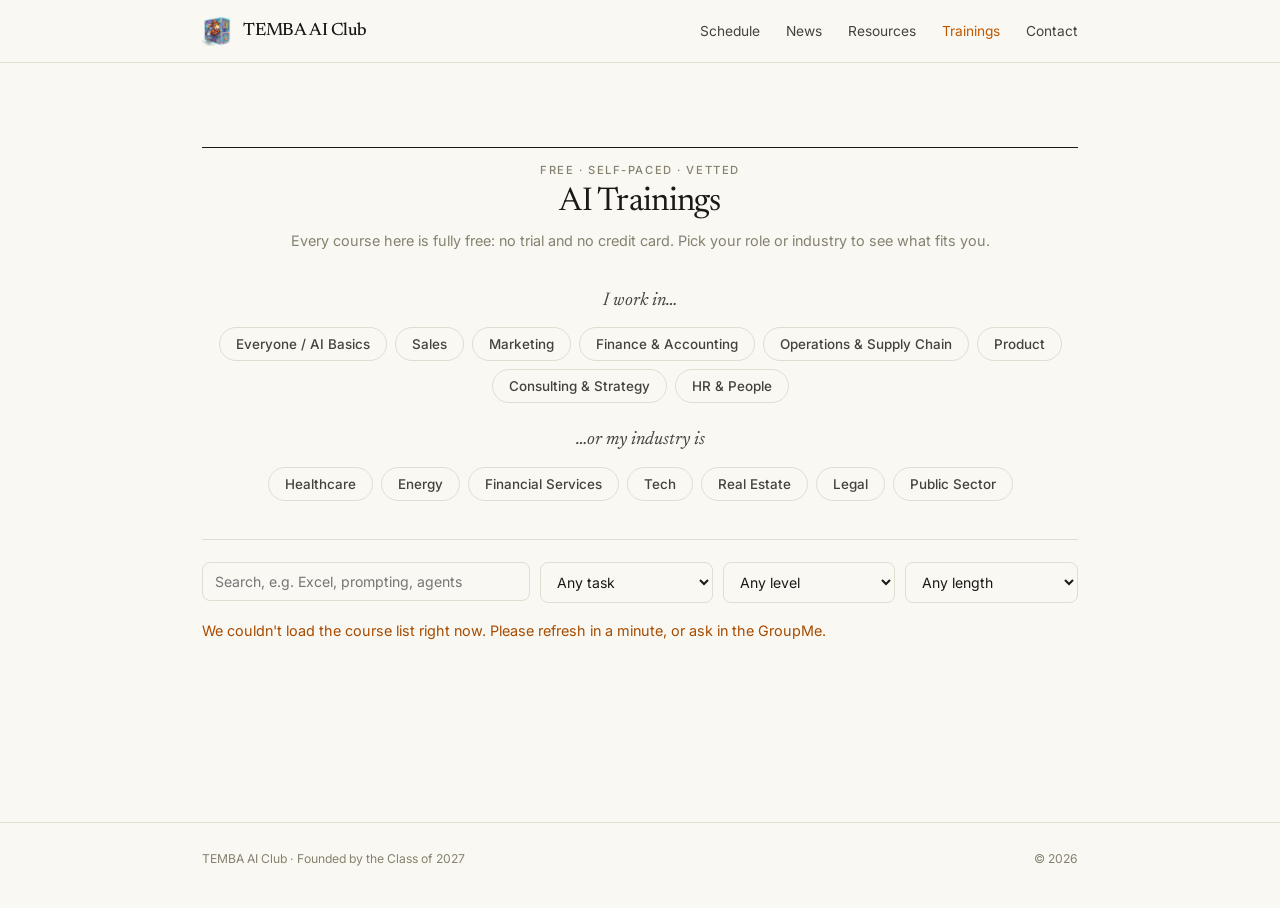
==== trainings.html @ 74b81c7b "Add Trainings page: free AI courses by role and industry New standalone trainings.html (+ trainings." ====
<!DOCTYPE html>
<html lang="en">
<head>
  <meta charset="UTF-8" />
  <meta name="viewport" content="width=device-width, initial-scale=1.0" />
  <title>Free AI Trainings · TEMBA AI Club</title>
  <meta name="description" content="Free, self-paced AI courses for business students, sorted by role and industry. Curated by the Texas McCombs Evening MBA AI Club." />
  <meta property="og:title" content="Free AI Trainings · TEMBA AI Club" />
  <meta property="og:description" content="Free, self-paced AI courses for business students, sorted by role and industry." />
  <meta property="og:image" content="https://temba-ai.vercel.app/logo.png" />
  <meta property="og:type" content="website" />
  <link rel="preconnect" href="https://fonts.googleapis.com" />
  <link rel="preconnect" href="https://fonts.gstatic.com" crossorigin />
  <link href="https://fonts.googleapis.com/css2?family=Newsreader:ital,opsz,wght@0,6..72,300..600;1,6..72,300..500&family=Inter:wght@400;500;600&display=swap" rel="stylesheet" />
  <link rel="icon" type="image/png" href="logo.png" />
  <link rel="stylesheet" href="styles.css" />
  <link rel="stylesheet" href="trainings.css" />
</head>
<body>
  <header class="masthead">
    <div class="wrap masthead-inner">
      <a class="wordmark" href="index.html#top">
        <img src="logo_transparent_v3.png" alt="" onerror="this.style.display='none'" />
        <span>TEMBA AI Club</span>
      </a>
      <nav class="nav">
        <a href="index.html#schedule">Schedule</a>
        <a href="index.html#news">News</a>
        <a href="index.html#resources">Resources</a>
        <a href="trainings.html" aria-current="page">Trainings</a>
        <a href="index.html#contact">Contact</a>
      </nav>
    </div>
  </header>

  <main id="top">
    <section class="section wrap tr-top">
      <div class="section-head">
        <p class="eyebrow">Free · Self-paced · Vetted</p>
        <h2>AI Trainings</h2>
      </div>
      <p class="section-note">Every course here is fully free: no trial and no credit card. Pick your role or industry to see what fits you.</p>

      <div class="tr-picker">
        <p class="tr-label" id="role-label">I work in…</p>
        <div class="tr-chips" id="role-chips" role="group" aria-labelledby="role-label"></div>
        <p class="tr-label" id="industry-label">…or my industry is</p>
        <div class="tr-chips" id="industry-chips" role="group" aria-labelledby="industry-label"></div>
      </div>

      <div class="tr-filters">
        <label class="tr-search">
          <span class="visually-hidden">Search courses</span>
          <input type="search" id="tr-q" placeholder="Search, e.g. Excel, prompting, agents" autocomplete="off" />
        </label>
        <label>
          <span class="visually-hidden">Task</span>
          <select id="tr-task"><option value="">Any task</option></select>
        </label>
        <label>
          <span class="visually-hidden">Level</span>
          <select id="tr-level">
            <option value="">Any level</option>
            <option value="beginner">Beginner</option>
            <option value="intermediate">Intermediate</option>
            <option value="advanced">Advanced</option>
          </select>
        </label>
        <label>
          <span class="visually-hidden">Time</span>
          <select id="tr-time">
            <option value="">Any length</option>
            <option value="short">Under 1 hour</option>
            <option value="medium">1–5 hours</option>
            <option value="long">5+ hours</option>
          </select>
        </label>
      </div>

      <p class="tr-status" id="tr-status" aria-live="polite">Loading courses…</p>
      <div id="tr-results"></div>
    </section>
  </main>

  <footer class="footer">
    <div class="wrap">
      <span>TEMBA AI Club · Founded by the Class of 2027</span>
      <span class="footer-year">© <span id="footer-year"></span></span>
    </div>
  </footer>

  <script src="trainings.js"></script>
</body>
</html>
---- styles.css ----
/* ============================================================
   TEMBA AI Club
   Editorial: warm paper, one accent, hairline rules, real type.
   ============================================================ */

:root {
  --paper:      #FAF8F3;
  --paper-2:    #F3F0E8;
  --ink:        #1A1915;
  --ink-soft:   #45423A;
  --muted:      #86816F;
  --rule:       #E2DDD0;
  --rule-soft:  #EDE9DE;
  --accent:     #BF5700;   /* burnt orange */
  --accent-dim: #A64B00;

  --serif: "Newsreader", Georgia, "Times New Roman", serif;
  --sans:  "Inter", -apple-system, BlinkMacSystemFont, "Segoe UI", sans-serif;
}

* { margin: 0; padding: 0; box-sizing: border-box; }

html {
  scroll-behavior: smooth;
  -webkit-text-size-adjust: 100%;
  background: var(--paper);
}

body {
  background: var(--paper);
  color: var(--ink);
  font-family: var(--sans);
  font-size: 16px;
  line-height: 1.6;
  -webkit-font-smoothing: antialiased;
  -moz-osx-font-smoothing: grayscale;
}

.wrap {
  max-width: 940px;
  margin: 0 auto;
  padding: 0 32px;
}

a { color: inherit; }

.eyebrow {
  font-family: var(--sans);
  font-size: 0.7rem;
  font-weight: 500;
  letter-spacing: 0.14em;
  text-transform: uppercase;
  color: var(--muted);
}

.ext {
  font-size: 0.72em;
  margin-left: 0.28em;
  vertical-align: 0.12em;
  color: var(--muted);
}

.dot { color: var(--rule); margin: 0 0.5em; }

/* ---------- Masthead ---------- */
.masthead {
  position: sticky;
  top: 0;
  z-index: 100;
  background: rgba(250, 248, 243, 0.92);
  backdrop-filter: saturate(180%) blur(8px);
  border-bottom: 1px solid var(--rule);
}

.masthead-inner {
  display: flex;
  align-items: center;
  justify-content: space-between;
  gap: 24px;
  height: 62px;
}

.wordmark {
  display: flex;
  align-items: center;
  gap: 11px;
  text-decoration: none;
  font-family: var(--serif);
  font-size: 1.12rem;
  font-weight: 500;
  letter-spacing: -0.01em;
  white-space: nowrap;
}

.wordmark img {
  width: 30px;
  height: 30px;
  object-fit: contain;
}

.nav {
  display: flex;
  align-items: center;
  gap: 26px;
  min-width: 0;                 /* let it shrink instead of pushing the page wide */
  overflow-x: auto;
  scrollbar-width: none;
  -ms-overflow-style: none;
}

.nav::-webkit-scrollbar { display: none; }

.nav a { white-space: nowrap; }

.nav a {
  font-size: 0.86rem;
  color: var(--ink-soft);
  text-decoration: none;
  transition: color 0.15s;
}

.nav a:hover { color: var(--accent); }

/* ---------- Hero ---------- */
.hero {
  display: flex;
  flex-direction: column;
  align-items: center;
  text-align: center;
  padding-top: 76px;
  padding-bottom: 78px;
}

.hero h1 {
  font-family: var(--serif);
  font-size: clamp(3.3rem, 9.5vw, 6rem);
  font-weight: 400;
  line-height: 1;
  letter-spacing: -0.018em;
  margin: 14px 0 0;
}

.lede {
  font-family: var(--serif);
  font-size: 1.32rem;
  font-weight: 300;
  line-height: 1.5;
  color: var(--ink-soft);
  max-width: 34ch;
  margin: 18px auto 0;
}

.standing {
  font-size: 0.84rem;
  color: var(--muted);
  margin-top: 20px;
}

.btn {
  display: inline-block;
  margin-top: 28px;
  padding: 11px 22px;
  border: 1px solid var(--ink);
  border-radius: 999px;
  font-size: 0.88rem;
  font-weight: 500;
  text-decoration: none;
  transition: background 0.18s, color 0.18s;
}

.btn:hover { background: var(--ink); color: var(--paper); }
.btn:hover .ext, .btn:hover .jump { color: var(--paper); }

/* Same weight as .ext, but pointing down the page rather than off it. */
.jump {
  font-size: 0.78em;
  margin-left: 0.34em;
  color: var(--muted);
}

/* The join and contact buttons sit side by side, and drop to one
   per line when there isn't room. */
.btn-row {
  display: flex;
  flex-wrap: wrap;
  justify-content: center;
  gap: 12px;
  margin-top: 28px;
}

.btn-row .btn { margin-top: 0; }

/* A quieter second row — same shape, less weight than the two joins. */
.btn-row--sub { margin-top: 12px; }

.btn-soft {
  border-color: var(--rule);
  color: var(--ink-soft);
}

.hero-mark { margin-bottom: 26px; }

/* The PNG carries its own alpha — no plate behind it, or we'd be
   painting back the black background we're trying to avoid. */
.hero-mark img {
  display: block;
  width: 196px;
  height: 196px;
  object-fit: contain;
  transition: transform 0.3s ease;
}

.hero-mark img:hover {
  transform: scale(1.04);
}

/* ---------- Next meeting ---------- */
.next {
  display: grid;
  grid-template-columns: auto 1fr auto;
  align-items: center;
  gap: 34px;
  padding: 26px 30px;
  background: var(--paper-2);
  border: 1px solid var(--rule);
  border-radius: 10px;
}

.next-when {
  display: grid;
  justify-items: center;
  line-height: 1;
  padding-right: 34px;
  border-right: 1px solid var(--rule);
  min-width: 92px;
}

.next-month {
  font-size: 0.68rem;
  font-weight: 600;
  letter-spacing: 0.16em;
  text-transform: uppercase;
  color: var(--accent);
}

.next-day {
  font-family: var(--serif);
  font-size: 3.1rem;
  font-weight: 400;
  letter-spacing: -0.03em;
  margin: 4px 0 3px;
}

.next-weekday {
  font-size: 0.72rem;
  color: var(--muted);
  letter-spacing: 0.04em;
}

.next-what h2 {
  font-family: var(--serif);
  font-size: 1.42rem;
  font-weight: 400;
  line-height: 1.25;
  letter-spacing: -0.012em;
  margin: 7px 0 6px;
}

.next-meta {
  font-size: 0.86rem;
  color: var(--ink-soft);
}

.next-count {
  font-size: 0.76rem;
  letter-spacing: 0.05em;
  color: var(--muted);
  white-space: nowrap;
  align-self: center;
}

/* ---------- Speakers ---------- */
.speakers-block {
  max-width: 700px;
  margin: 46px auto 0;
}

.speakers-head {
  font-family: var(--sans);
  font-size: 0.7rem;
  font-weight: 500;
  letter-spacing: 0.14em;
  text-transform: uppercase;
  color: var(--muted);
  text-align: center;
  padding-bottom: 12px;
  border-bottom: 1px solid var(--rule);
}

.speaker { border-bottom: 1px solid var(--rule); }

.speaker summary {
  display: flex;
  align-items: baseline;
  justify-content: space-between;
  gap: 16px;
  padding: 15px 2px;
  cursor: pointer;
  list-style: none;
}

.speaker summary::-webkit-details-marker { display: none; }
.speaker summary:hover .sp-name { color: var(--accent); }

.sp-name {
  font-family: var(--serif);
  font-size: 1.08rem;
  transition: color 0.15s;
}

.sp-name::after {
  content: "+";
  font-family: var(--sans);
  font-size: 0.82rem;
  color: var(--muted);
  margin-left: 9px;
}

.speaker[open] .sp-name::after { content: "–"; }

.sp-date {
  font-size: 0.78rem;
  color: var(--muted);
  white-space: nowrap;
}

.sp-bio {
  padding: 2px 2px 26px;
}

.sp-bio p {
  font-family: var(--serif);
  font-size: 1rem;
  line-height: 1.62;
  color: var(--ink-soft);
}

.sp-bio p + p { margin-top: 11px; }

/* ---------- Sections ---------- */
.section { padding-top: 84px; }

.section-head {
  border-top: 1px solid var(--ink);
  padding-top: 14px;
  margin-bottom: 8px;
  text-align: center;
}

.section-head h2 {
  font-family: var(--serif);
  font-size: 2.05rem;
  font-weight: 400;
  letter-spacing: -0.022em;
  line-height: 1.1;
  margin-top: 5px;
}

.section-note {
  font-size: 0.9rem;
  color: var(--muted);
  margin-bottom: 34px;
  text-align: center;
}

/* ---------- Calendar ---------- */
/* Flex rather than grid: a wrapped last month centres itself instead of
   sitting alone against the left edge. */
.calendar {
  position: relative;
  display: flex;
  flex-wrap: wrap;
  justify-content: center;
  gap: 44px 34px;
}

/* ---------- Day popover ---------- */
.cal-pop {
  position: absolute;
  z-index: 20;
  transform: translate(-50%, -100%);
  min-width: 150px;
  max-width: 232px;
  padding: 10px 13px 11px;
  background: #fff;
  border: 1px solid var(--rule);
  border-radius: 8px;
  box-shadow: 0 6px 20px rgba(26, 25, 21, 0.09);
  pointer-events: none;
  text-align: left;
}

.cal-pop::after {
  content: "";
  position: absolute;
  left: 50%;
  bottom: -4px;
  width: 7px;
  height: 7px;
  margin-left: -4px;
  background: #fff;
  border-right: 1px solid var(--rule);
  border-bottom: 1px solid var(--rule);
  transform: rotate(45deg);
}

.pop-topic {
  font-family: var(--serif);
  font-size: 0.96rem;
  line-height: 1.32;
  color: var(--ink);
}

.pop-meta {
  font-size: 0.74rem;
  color: var(--muted);
  margin-top: 4px;
}

.cal-month { flex: 1 1 200px; max-width: 290px; }

.cal-month-name {
  font-family: var(--serif);
  font-size: 1.05rem;
  font-weight: 500;
  padding-bottom: 11px;
  margin-bottom: 11px;
  border-bottom: 1px solid var(--rule);
}

.cal-wds, .cal-days {
  display: grid;
  grid-template-columns: repeat(7, 1fr);
  gap: 3px 0;
}

.cal-wd {
  font-size: 0.62rem;
  font-weight: 500;
  letter-spacing: 0.06em;
  color: var(--muted);
  text-align: center;
  padding-bottom: 7px;
}

.cal-day {
  position: relative;
  width: 30px;
  height: 30px;
  margin: 0 auto;
  display: flex;
  align-items: center;
  justify-content: center;
  font-size: 0.78rem;
  font-variant-numeric: tabular-nums;
  color: var(--ink-soft);
  border-radius: 50%;
}

.cal-day.empty { visibility: hidden; }

.cal-day.marked { cursor: pointer; font-weight: 500; }

.cal-day.marked:focus-visible {
  outline: 2px solid var(--accent);
  outline-offset: 2px;
}

.cal-day.is-pinned { box-shadow: inset 0 0 0 2px var(--ink); }
.cal-day.is-next.is-pinned { box-shadow: inset 0 0 0 2px var(--ink); }

.cal-day.is-next {
  background: var(--accent);
  color: #fff;
  font-weight: 600;
}

.cal-day.is-upcoming {
  box-shadow: inset 0 0 0 1.5px var(--accent);
  color: var(--accent);
}

.cal-day.is-past {
  background: var(--rule);
  color: var(--ink-soft);
}

.cal-day.is-break {
  box-shadow: inset 0 0 0 1px var(--rule);
  color: var(--muted);
  text-decoration: line-through;
  text-decoration-color: var(--muted);
}

.cal-day.is-today::after {
  content: "";
  position: absolute;
  bottom: 2px;
  width: 3px;
  height: 3px;
  border-radius: 50%;
  background: var(--accent);
}

.legend {
  display: flex;
  flex-wrap: wrap;
  justify-content: center;
  gap: 20px;
  list-style: none;
  margin-top: 34px;
  font-size: 0.74rem;
  color: var(--muted);
}

.legend li { display: flex; align-items: center; gap: 7px; }

.key {
  width: 11px;
  height: 11px;
  border-radius: 50%;
  display: inline-block;
}

.key-next     { background: var(--accent); }
.key-upcoming { box-shadow: inset 0 0 0 1.5px var(--accent); }
.key-past     { background: var(--rule); }
.key-break    { box-shadow: inset 0 0 0 1px var(--rule); }

/* ---------- News ---------- */
/* Column is centred on the page; the text inside stays left-aligned
   so every line starts at the same place — centred body copy is
   markedly harder to read. */
.news {
  border-top: 1px solid var(--rule);
  max-width: 700px;
  margin: 0 auto;
}

.news-week { border-bottom: 1px solid var(--rule); }

.news-week-header {
  display: flex;
  align-items: baseline;
  justify-content: space-between;
  gap: 16px;
  padding: 17px 2px;
  cursor: pointer;
  user-select: none;
}

.news-week-header:hover .news-date { color: var(--accent); }

.news-date {
  font-family: var(--serif);
  font-size: 1.12rem;
  font-weight: 400;
  letter-spacing: -0.01em;
  transition: color 0.15s;
}

.tag-latest {
  font-family: var(--sans);
  font-size: 0.6rem;
  font-weight: 600;
  letter-spacing: 0.12em;
  text-transform: uppercase;
  color: var(--accent);
  border: 1px solid var(--accent);
  border-radius: 3px;
  padding: 1px 6px;
  margin-left: 10px;
  vertical-align: 0.16em;
}

.news-toggle {
  font-size: 1.1rem;
  font-weight: 300;
  color: var(--muted);
  line-height: 1;
}

.news-week-body {
  display: none;
  padding: 4px 2px 30px;
}

.news-week.open .news-week-body { display: block; }

.nw-item {
  display: flex;
  gap: 15px;
  margin-top: 17px;
}

.nw-num {
  font-size: 0.72rem;
  font-weight: 500;
  font-variant-numeric: tabular-nums;
  color: var(--accent);
  min-width: 20px;
  text-align: right;
  padding-top: 0.42em;
  flex-shrink: 0;
}

.nw-body {
  font-family: var(--serif);
  font-size: 1.04rem;
  line-height: 1.62;
  color: var(--ink-soft);
}

.nw-body a {
  color: var(--ink);
  text-decoration: underline;
  text-decoration-color: var(--rule);
  text-decoration-thickness: 1px;
  text-underline-offset: 2.5px;
  transition: color 0.15s, text-decoration-color 0.15s;
}

.nw-body a:hover {
  color: var(--accent);
  text-decoration-color: var(--accent);
}

.nw-body strong { font-weight: 600; color: var(--ink); }

.nw-body ul {
  margin: 6px 0 0 18px;
  padding: 0;
}

.nw-body li {
  margin-bottom: 4px;
  font-size: 0.96rem;
  line-height: 1.55;
}

.nw-body li::marker { color: var(--rule); }

.nw-body li > ul {
  margin: 4px 0 7px 16px;
  list-style-type: circle;
}

/* ---------- Resources ---------- */
.resources {
  border-top: 1px solid var(--rule);
  max-width: 700px;
  margin: 0 auto;
}

.resource {
  display: flex;
  align-items: baseline;
  justify-content: space-between;
  gap: 20px;
  padding: 17px 2px;
  border-bottom: 1px solid var(--rule);
  text-decoration: none;
  transition: padding-left 0.18s;
}

.resource:hover { padding-left: 8px; }
.resource:hover .rc-label { color: var(--accent); }

.rc-label {
  font-family: var(--serif);
  font-size: 1.08rem;
  transition: color 0.15s;
}

.rc-meta {
  font-size: 0.78rem;
  color: var(--muted);
  white-space: nowrap;
}

.empty-note {
  font-size: 0.9rem;
  color: var(--muted);
  font-style: italic;
  padding: 18px 0;
}

/* ---------- Contact ---------- */
.leads {
  max-width: 700px;
  margin: 36px auto 0;
  padding-top: 34px;
  border-top: 1px solid var(--rule);
}

.leads-part + .leads-part {
  margin-top: 30px;
  padding-top: 32px;
  border-top: 1px solid var(--rule);
}

.leads-intro {
  text-align: center;
  font-family: var(--serif);
  font-size: 1.02rem;
  line-height: 1.6;
  color: var(--ink-soft);
  max-width: 46ch;
  margin: 0 auto;
}

.leads-intro + .lead-group { margin-top: 20px; }

.leads-grid {
  display: grid;
  grid-template-columns: repeat(2, 1fr);
  gap: 34px;
  margin-top: 20px;
}

.lead-program {
  text-align: center;
  font-family: var(--sans);
  font-size: 0.7rem;
  font-weight: 500;
  letter-spacing: 0.14em;
  text-transform: uppercase;
  color: var(--accent);
  padding-bottom: 10px;
  border-bottom: 1px solid var(--rule);
}

.lead-list {
  list-style: none;
}

/* TEMBA sits across the full width — one rule under the label, names abreast. */
.lead-list--row {
  display: grid;
  grid-template-columns: repeat(3, 1fr);
  column-gap: 34px;
}

.lead-list li {
  text-align: center;
  padding: 13px 2px;
  border-bottom: 1px solid var(--rule-soft);
}

/* The part separator closes the TEMBA block — a segmented rule above it reads as noise. */
.lead-list--row li { border-bottom: none; padding-bottom: 0; }

/* Name links to LinkedIn, email opens mail — two targets, one row. */
.lead-name {
  display: block;
  font-family: var(--sans);
  font-size: 0.98rem;
  font-weight: 500;
  text-decoration: none;
  transition: color 0.15s;
}

a.lead-name:hover { color: var(--accent); }

.lead-email {
  display: block;
  font-size: 0.8rem;
  color: var(--muted);
  margin-top: 2px;
  text-decoration: none;
  transition: color 0.15s;
}

.lead-email:hover { color: var(--accent); }

/* ---------- Footer ---------- */
.footer {
  margin-top: 96px;
  border-top: 1px solid var(--rule);
  padding: 26px 0 40px;
}

.footer .wrap {
  display: flex;
  flex-wrap: wrap;
  justify-content: space-between;
  gap: 4px 16px;
  font-size: 0.76rem;
  color: var(--muted);
}

/* ---------- Responsive ---------- */
@media (max-width: 820px) {
  .calendar { gap: 38px 34px; }

  /* Slightly tighter day circles keep all three months on one row here —
     a month can't shrink below 7 × the circle width. */
  .cal-day { width: 27px; height: 27px; }
}

@media (max-width: 680px) {
  .wrap { padding: 0 22px; }

  .hero {
    padding-top: 48px;
    padding-bottom: 56px;
  }

  .hero-mark { margin-bottom: 24px; }
  .hero-mark img { width: 128px; height: 128px; }

  .next {
    grid-template-columns: auto 1fr;
    gap: 22px;
    padding: 22px;
  }

  .next-when { padding-right: 22px; min-width: 74px; }
  .next-day { font-size: 2.5rem; }

  .next-count {
    grid-column: 1 / -1;
    padding-top: 16px;
    border-top: 1px solid var(--rule);
  }

  .calendar { gap: 30px; }
  .cal-month { flex-basis: 100%; }
  .leads-grid { grid-template-columns: 1fr; gap: 26px; }

  /* Stacked, the TEMBA names need the same rhythm as the other columns. */
  .lead-list--row { grid-template-columns: 1fr; }
  .lead-list--row li { border-bottom: 1px solid var(--rule-soft); padding-bottom: 13px; }
  .lead-list--row li:last-child { border-bottom: none; padding-bottom: 0; }
  .section { padding-top: 62px; }
  .section-head h2 { font-size: 1.75rem; }

  .masthead-inner { gap: 14px; }
  .nav { gap: 12px; }
  .nav a { font-size: 0.78rem; }
  .nav .ext { display: none; }
  .wordmark span { display: none; }
}
---- trainings.css ----
/* ============================================================
   TEMBA AI Club — Trainings page
   Builds on styles.css tokens; nothing here overrides the main page.
   ============================================================ */

.tr-top { padding-bottom: 84px; }

.nav a[aria-current="page"] { color: var(--accent); }

.visually-hidden {
  position: absolute;
  width: 1px; height: 1px;
  overflow: hidden;
  clip: rect(0 0 0 0);
  white-space: nowrap;
}

/* ---------- Role / industry picker ---------- */
.tr-picker { text-align: center; }

.tr-label {
  font-family: var(--serif);
  font-size: 1.15rem;
  font-style: italic;
  color: var(--ink-soft);
  margin: 22px 0 12px;
}

.tr-chips {
  display: flex;
  flex-wrap: wrap;
  justify-content: center;
  gap: 8px;
}

.tr-chip {
  font: 500 0.84rem var(--sans);
  color: var(--ink-soft);
  background: transparent;
  border: 1px solid var(--rule);
  border-radius: 999px;
  padding: 8px 16px;
  cursor: pointer;
  transition: background 0.15s, color 0.15s, border-color 0.15s;
}

.tr-chip:hover { border-color: var(--ink); color: var(--ink); }

.tr-chip[aria-pressed="true"] {
  background: var(--accent);
  border-color: var(--accent);
  color: var(--paper);
}

.tr-chip:focus-visible,
.tr-filters input:focus-visible,
.tr-filters select:focus-visible {
  outline: 2px solid var(--accent);
  outline-offset: 2px;
}

/* ---------- Filters ---------- */
.tr-filters {
  display: flex;
  flex-wrap: wrap;
  gap: 10px;
  margin: 38px 0 10px;
  padding-top: 22px;
  border-top: 1px solid var(--rule);
}

.tr-filters label { flex: 1 1 150px; }
.tr-filters .tr-search { flex: 3 1 260px; }

.tr-filters input,
.tr-filters select {
  width: 100%;
  font: 0.88rem var(--sans);
  color: var(--ink);
  background: var(--paper);
  border: 1px solid var(--rule);
  border-radius: 8px;
  padding: 10px 12px;
}

.tr-status {
  font-size: 0.9rem;
  color: var(--muted);
  margin: 16px 0 0;
  min-height: 1.4em;
}

.tr-status.is-error { color: var(--accent-dim); }

/* ---------- Results ---------- */
.tr-group { margin-top: 34px; }

.tr-group-head {
  font-size: 0.7rem;
  font-weight: 600;
  letter-spacing: 0.14em;
  text-transform: uppercase;
  color: var(--ink);
  padding-bottom: 10px;
  border-bottom: 1px solid var(--ink);
}

.tr-group-note {
  font-size: 0.85rem;
  color: var(--muted);
  margin-top: 8px;
}

.tr-grid {
  display: grid;
  grid-template-columns: repeat(2, minmax(0, 1fr));
  gap: 0 32px;
}

.tr-card {
  padding: 20px 0;
  border-bottom: 1px solid var(--rule);
}

.tr-card h3 {
  font-family: var(--serif);
  font-size: 1.22rem;
  font-weight: 500;
  line-height: 1.25;
  letter-spacing: -0.01em;
}

.tr-card h3 a { text-decoration: none; }
.tr-card h3 a:hover { color: var(--accent); }

.tr-meta {
  font-size: 0.78rem;
  color: var(--muted);
  margin-top: 5px;
}

.tr-desc {
  font-size: 0.9rem;
  color: var(--ink-soft);
  margin-top: 8px;
}

.tr-tags {
  display: flex;
  flex-wrap: wrap;
  gap: 5px;
  margin-top: 10px;
}

.tr-tags span {
  font-size: 0.7rem;
  color: var(--ink-soft);
  background: var(--paper-2);
  border-radius: 4px;
  padding: 2px 7px;
}

.tr-free {
  font-size: 0.75rem;
  color: var(--muted);
  font-style: italic;
  margin-top: 8px;
}

@media (max-width: 680px) {
  .tr-grid { grid-template-columns: 1fr; }
  .tr-top { padding-bottom: 56px; }
  .tr-label { font-size: 1.05rem; }
}
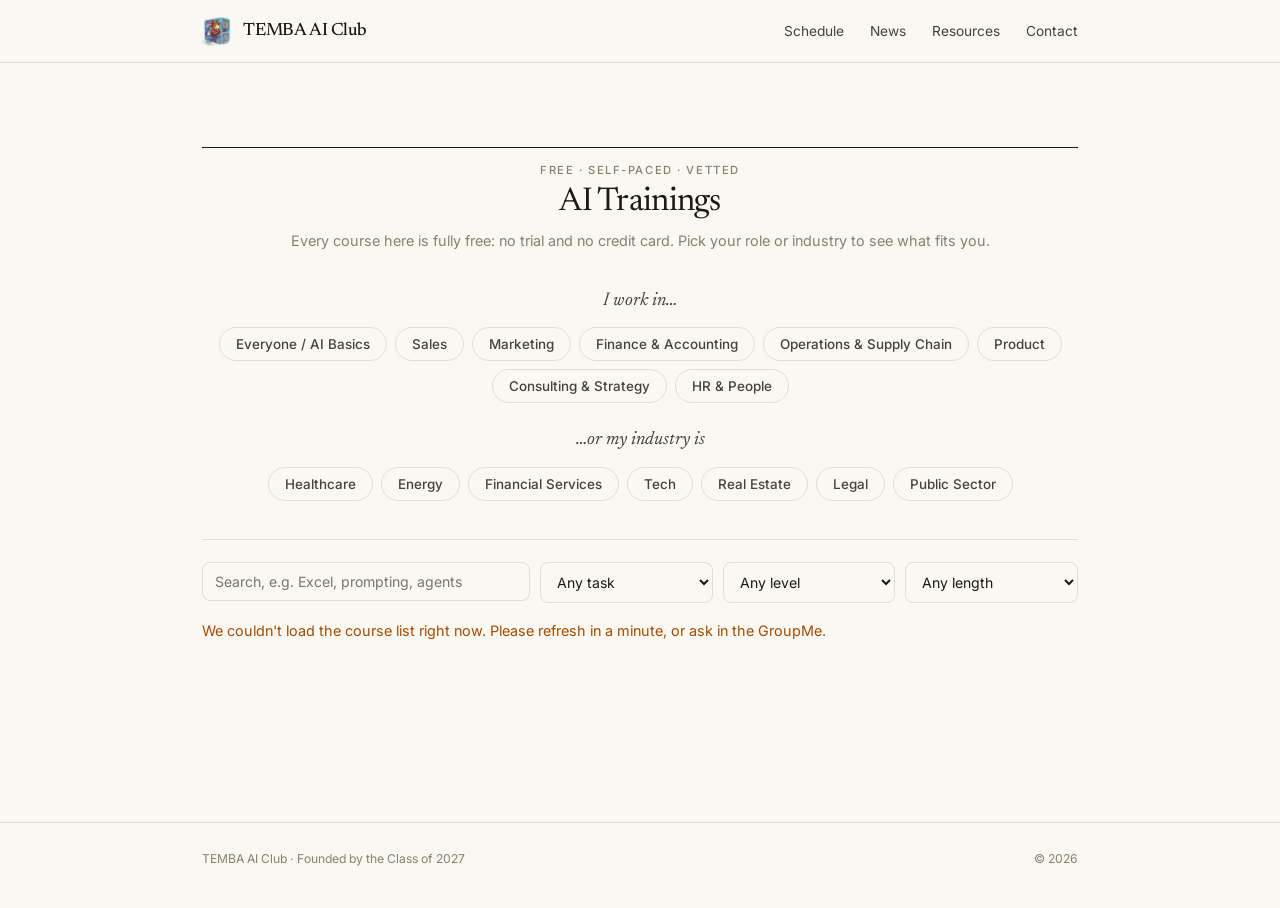
==== commit 4c110b2b: "Move Trainings entry point from nav to a button under Resources Per review: keep the home page nav u" ====
--- a/trainings.html
+++ b/trainings.html
@@ -27,7 +27,6 @@
         <a href="index.html#schedule">Schedule</a>
         <a href="index.html#news">News</a>
         <a href="index.html#resources">Resources</a>
-        <a href="trainings.html" aria-current="page">Trainings</a>
         <a href="index.html#contact">Contact</a>
       </nav>
     </div>
--- a/trainings.css
+++ b/trainings.css
@@ -4,8 +4,6 @@
    ============================================================ */
 
 .tr-top { padding-bottom: 84px; }
-
-.nav a[aria-current="page"] { color: var(--accent); }
 
 .visually-hidden {
   position: absolute;
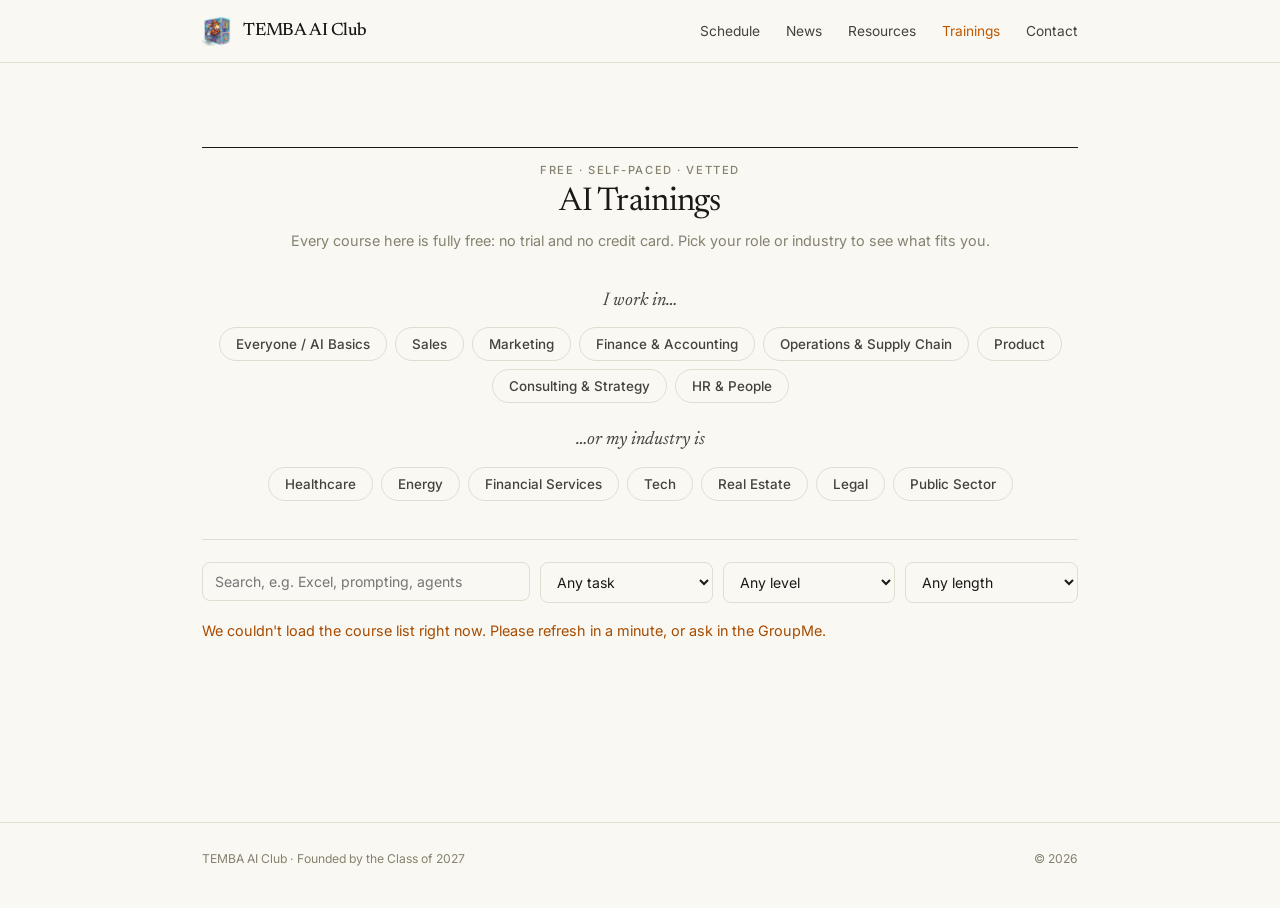
==== commit 26e1f068: "Put Trainings back in the nav Keeps the button under Resources as a second entry point, and restores" ====
--- a/trainings.html
+++ b/trainings.html
@@ -27,6 +27,7 @@
         <a href="index.html#schedule">Schedule</a>
         <a href="index.html#news">News</a>
         <a href="index.html#resources">Resources</a>
+        <a href="trainings.html" aria-current="page">Trainings</a>
         <a href="index.html#contact">Contact</a>
       </nav>
     </div>
--- a/styles.css
+++ b/styles.css
@@ -851,3 +851,11 @@
   .nav .ext { display: none; }
   .wordmark span { display: none; }
 }
+
+/* Five nav links don't fit a phone at the 680px sizing, so tighten once more
+   rather than let the last one sit clipped in the scroller. */
+@media (max-width: 430px) {
+  .masthead-inner { gap: 10px; }
+  .nav { gap: 9px; }
+  .nav a { font-size: 0.74rem; }
+}
--- a/trainings.css
+++ b/trainings.css
@@ -170,3 +170,5 @@
   .tr-top { padding-bottom: 56px; }
   .tr-label { font-size: 1.05rem; }
 }
+
+.nav a[aria-current="page"] { color: var(--accent); }
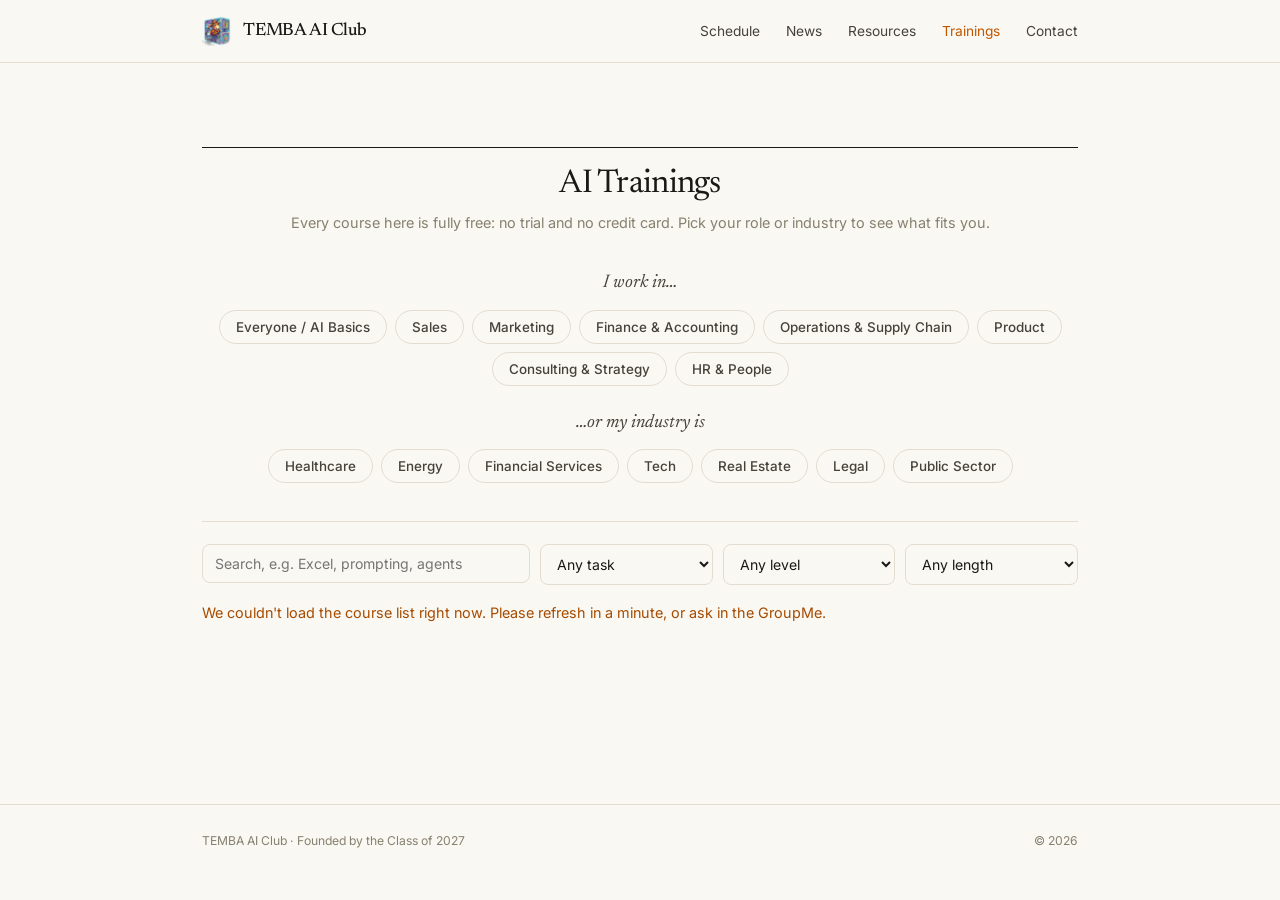
==== commit 39c02a49: "Remove the 'Free · Self-paced · Vetted' label from the Trainings heading Co-Authored-By: Claude Opus" ====
--- a/trainings.html
+++ b/trainings.html
@@ -36,7 +36,6 @@
   <main id="top">
     <section class="section wrap tr-top">
       <div class="section-head">
-        <p class="eyebrow">Free · Self-paced · Vetted</p>
         <h2>AI Trainings</h2>
       </div>
       <p class="section-note">Every course here is fully free: no trial and no credit card. Pick your role or industry to see what fits you.</p>
